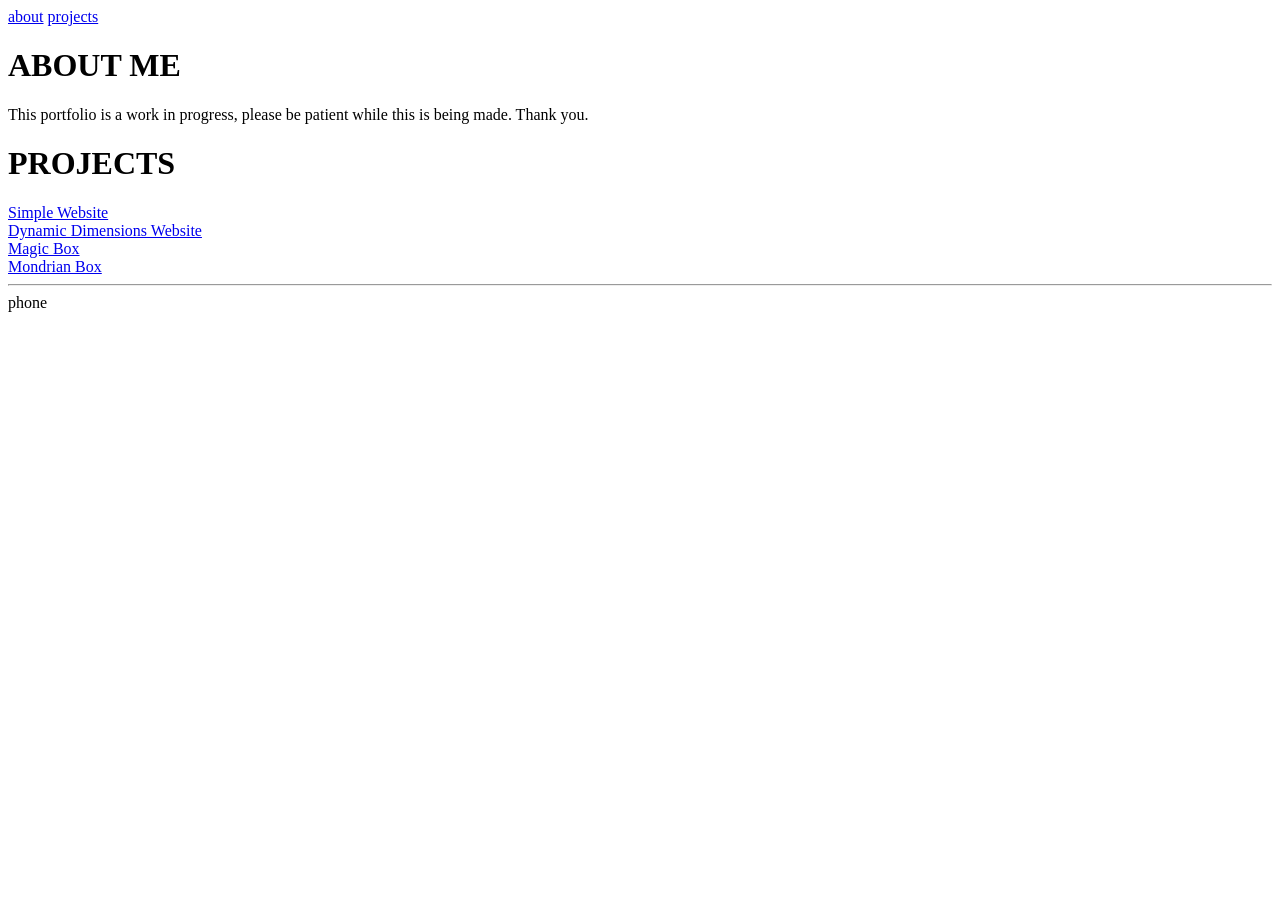
==== index.html @ cc670afc "added projects and separate pages" ====
<!DOCTYPE html>
<html lang="en">
<head>
    <meta charset="UTF-8">
    <meta name="viewport" content="width=device-width, initial-scale=1.0">
    <title>Document</title>
</head>
<body>
    <!--header-->
    <header>
        <nav>
            <a href="about.html">about</a>
            <a href="projects.html">projects</a>
        </nav>
    </header>
    <!--about-->
    <h1>ABOUT ME</h1>
    <p>This portfolio is a work in progress, please be patient while this is being made. Thank you.</p>
    <!--projects-->
    <h1>PROJECTS</h1>
    <a href="https://sruyxi.github.io/SimpleWebsite/" target="_blank">Simple Website</a> <br>
    <a href="https://sruyxi.github.io/DynamicDimensionWebsite-Simple/" target="_blank">Dynamic Dimensions Website</a> <br>
    <a href="https://sruyxi.github.io/MagicBox/" target="_blank">Magic Box</a> <br>
    <a href="https://sruyxi.github.io/MondrianBox/" target="_blank">Mondrian Box</a> <br>
    
    <!--contact-->
    <hr>
    <footer>
        <div>phone</div>
    </footer>
</body>
</html>
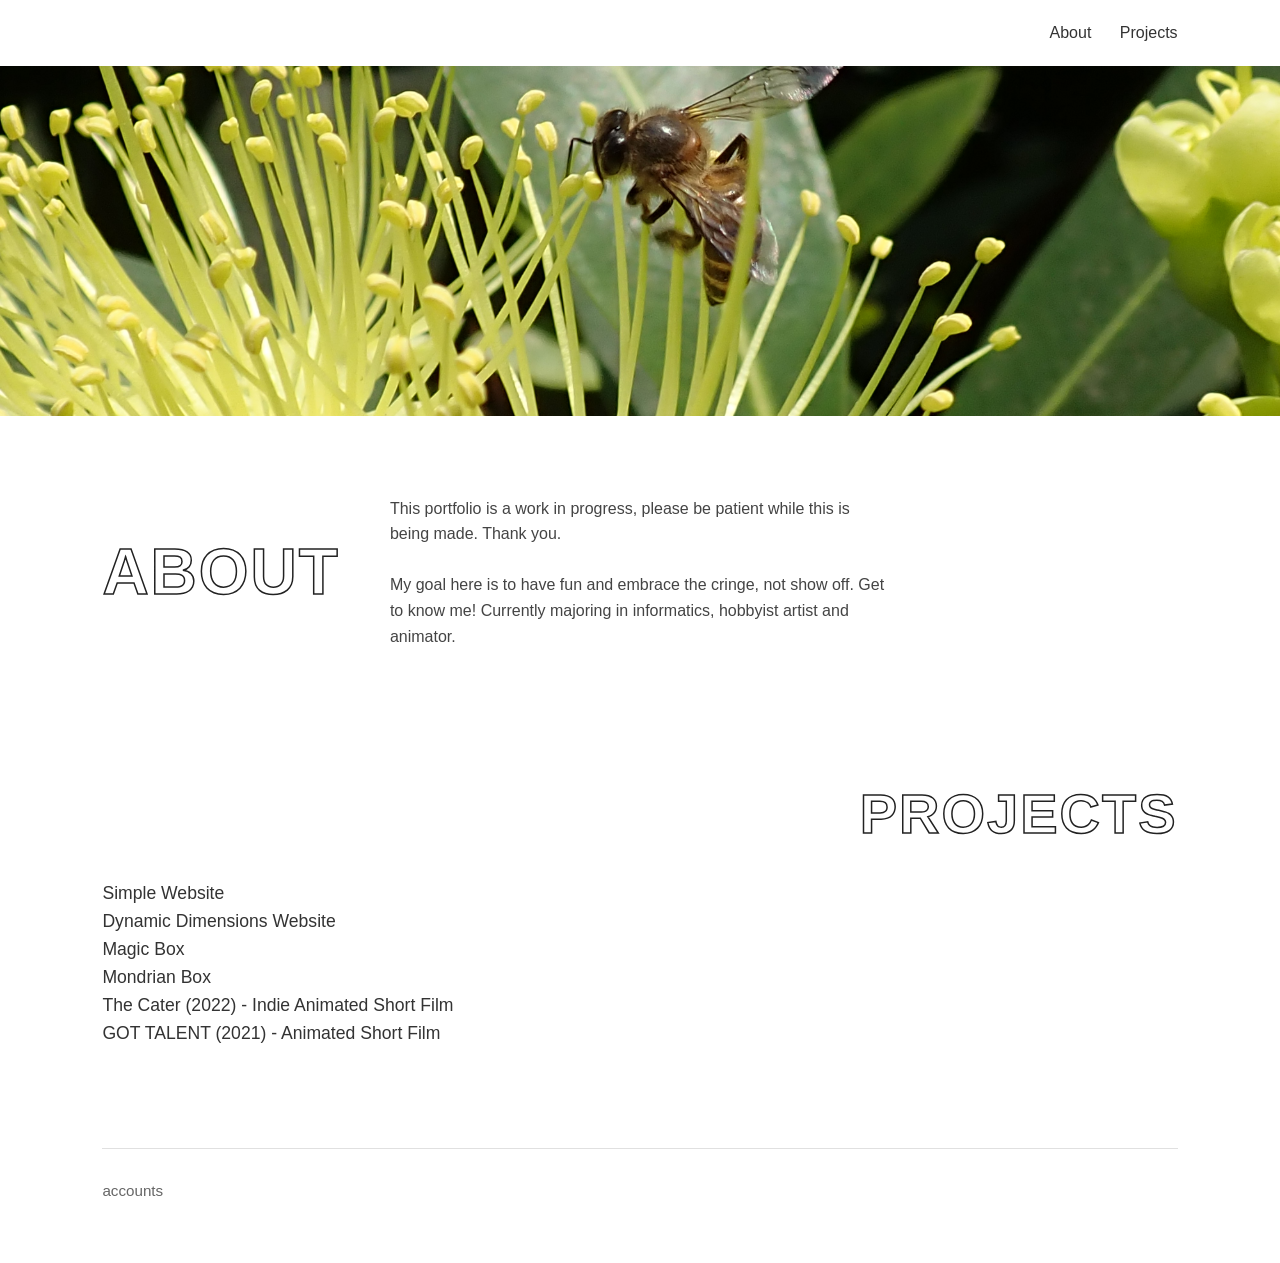
==== commit e51b099b: "update layout and added styling" ====
--- a/index.html
+++ b/index.html
@@ -3,30 +3,56 @@
 <head>
     <meta charset="UTF-8">
     <meta name="viewport" content="width=device-width, initial-scale=1.0">
-    <title>Document</title>
+    <title>Portfolio</title>
+    <link rel="stylesheet" href="style.css">
 </head>
 <body>
     <!--header-->
-    <header>
+    <header class="navbar">
         <nav>
-            <a href="about.html">about</a>
-            <a href="projects.html">projects</a>
+            <a href="about.html">About</a>
+            <a href="projects.html">Projects</a>
         </nav>
     </header>
+
+    <section class="banner">
+        <div class="banner-panel"></div>
+    </section>
+
     <!--about-->
-    <h1>ABOUT ME</h1>
-    <p>This portfolio is a work in progress, please be patient while this is being made. Thank you.</p>
+    <section class="about-section">
+        <div class="about-title">
+            <h1>ABOUT</h1>
+        </div>
+        <div class="about-content">
+            <p>This portfolio is a work in progress, please be patient while this is being made. Thank you.</p>
+            <br>
+            <p>
+                My goal here is to have fun and embrace the cringe, not show off. Get to know me! Currently majoring in informatics, hobbyist artist and animator.
+            </p>
+        </div>
+    </section>
     <!--projects-->
-    <h1>PROJECTS</h1>
-    <a href="https://sruyxi.github.io/SimpleWebsite/" target="_blank">Simple Website</a> <br>
-    <a href="https://sruyxi.github.io/DynamicDimensionWebsite-Simple/" target="_blank">Dynamic Dimensions Website</a> <br>
-    <a href="https://sruyxi.github.io/MagicBox/" target="_blank">Magic Box</a> <br>
-    <a href="https://sruyxi.github.io/MondrianBox/" target="_blank">Mondrian Box</a> <br>
+    <section class="project-section">
+        <div class="project-title">
+            <h1>PROJECTS</h1>
+        </div>
+        <div>
+            <a href="https://sruyxi.github.io/SimpleWebsite/" target="_blank">Simple Website</a> <br>
+            <a href="https://sruyxi.github.io/DynamicDimensionWebsite-Simple/" target="_blank">Dynamic Dimensions Website</a> <br>
+            <a href="https://sruyxi.github.io/MagicBox/" target="_blank">Magic Box</a> <br>
+            <a href="https://sruyxi.github.io/MondrianBox/" target="_blank">Mondrian Box</a> <br>
+            <a href="https://youtu.be/no4cqnFl0h4" target="_blank">The Cater (2022) - Indie Animated Short Film</a> <br>
+            <a href="https://drive.google.com/file/d/1hSCsEoshooVVm9CY_Yik7ED7oRqvDZxK/view?usp=sharing" target="_blank">GOT TALENT (2021) - Animated Short Film</a> <br>
+        </div>
+    </section>
     
     <!--contact-->
     <hr>
     <footer>
-        <div>phone</div>
+        <div>
+            <p>accounts</p>
+        </div>
     </footer>
 </body>
 </html>
--- a/style.css
+++ b/style.css
@@ -0,0 +1,112 @@
+* {
+    box-sizing: border-box;
+    margin: 0;
+    padding: 0;
+}
+
+body {
+    font-family: 'Helvetica', 'Arial', sans-serif;
+    color: #222;
+    background-color: #ffffff;
+    line-height: 1.6;
+}
+
+/* Header */
+.navbar {
+    display: flex;
+    justify-content: flex-end;
+    padding: 20px 8%;
+    background-color: #fff;
+}
+
+.navbar nav a {
+    text-decoration: none;
+    color: #333;
+    margin-left: 24px;
+    font-size: 1rem;
+    font-weight: 500;
+}
+
+.navbar nav a:hover {
+    color: #000;
+    text-decoration: underline;
+}
+
+/* Banner */
+.banner {
+    width: 100%;
+    height: 350px;
+    background-color: #1a1a1a;
+    overflow: hidden;
+}
+
+.banner-panel {
+    width: 100%;
+    height: 100%;
+    background-image: url('/media/P9060043.JPG');
+    background-size: cover;
+    background-position: center;
+}
+
+/* About Section */
+.about-section {
+    display: flex;
+    align-items: center;
+    padding: 80px 8%;
+    gap: 50px;
+}
+
+.about-title h1 {
+    font-size: 4rem;
+    font-weight: 800;
+    letter-spacing: 2px;
+    color: transparent;
+    -webkit-text-stroke: 1.5px #222;
+}
+
+.about-content p {
+    font-size: 1rem;
+    color: #444;
+    max-width: 500px;
+}
+
+/* Project Section */
+.project-section {
+    padding: 40px 8%;
+}
+
+.project-title {
+    text-align: right;
+}
+
+.project-title h1 {
+    font-size: 3.5rem;
+    font-weight: 800;
+    letter-spacing: 2px;
+    color: transparent;
+    -webkit-text-stroke: 1.5px #222;
+    margin-bottom: 20px;
+}
+
+.project-section a {
+    color: #333;
+    text-decoration: none;
+    font-size: 1.1rem;
+}
+
+.project-section a:hover {
+    text-decoration: underline;
+}
+
+/* Footer & Divider */
+hr {
+    margin: 60px 8% 0 8%;
+    border: 0;
+    border-top: 1px solid #e0e0e0;
+}
+
+footer {
+    padding: 30px 8% 60px 8%;
+    color: #666;
+    font-size: 0.95rem;
+}
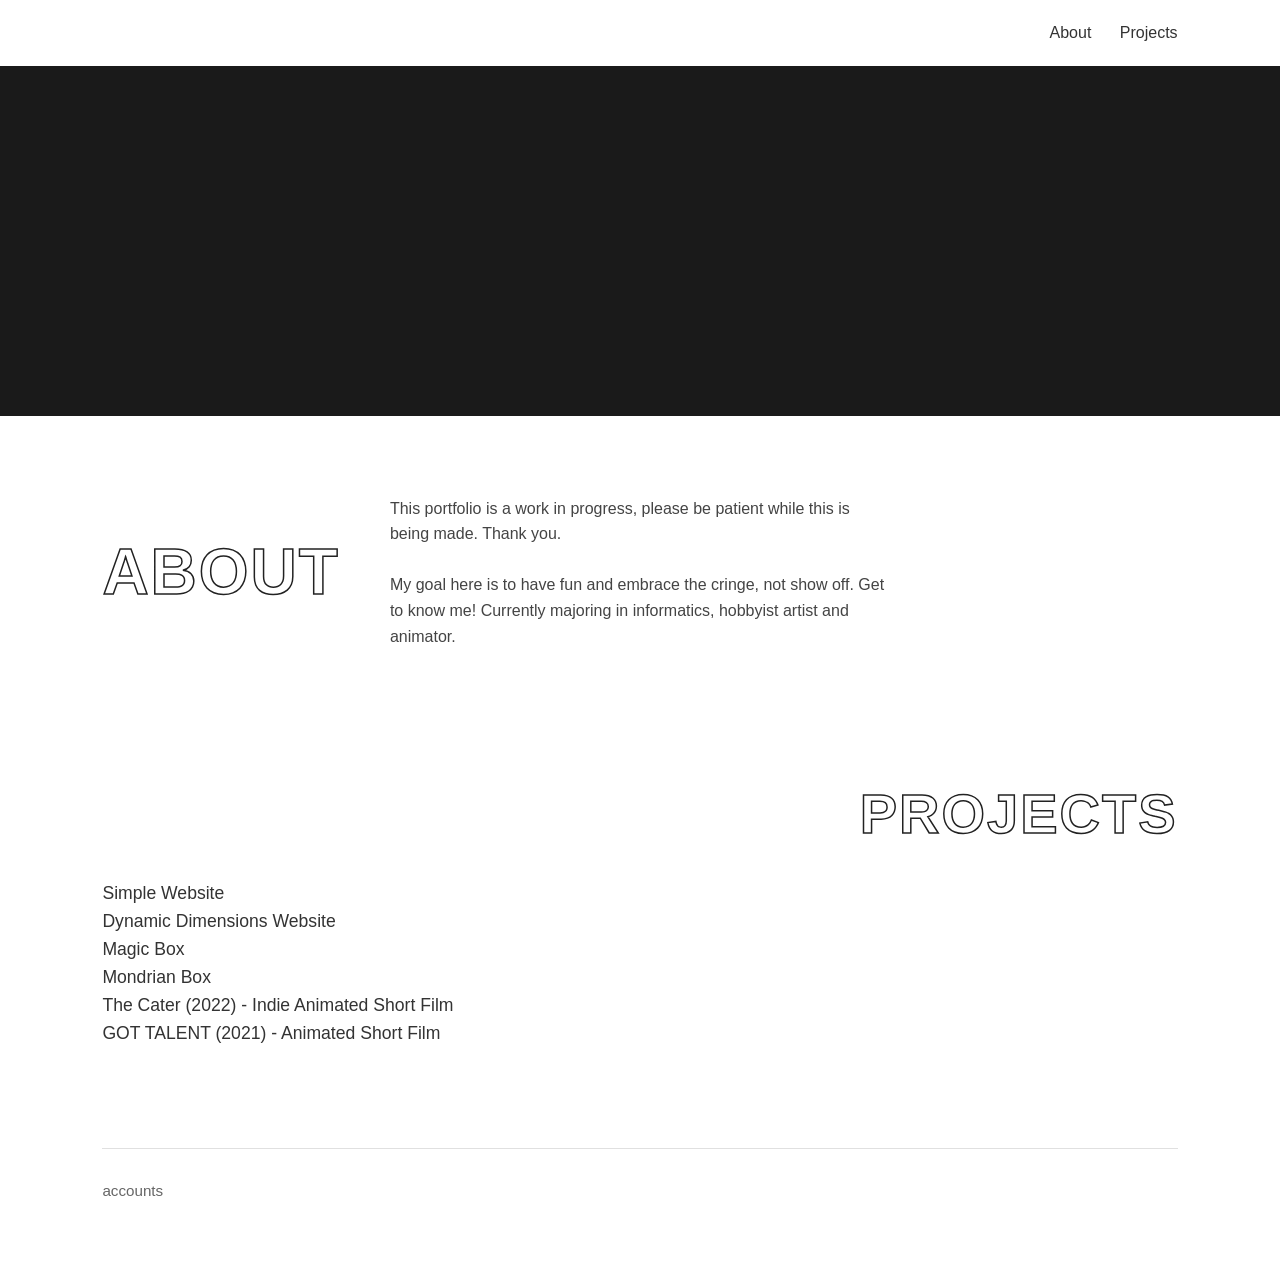
==== commit 13060862: "update link, removed banner image" ====
--- a/index.html
+++ b/index.html
@@ -43,7 +43,7 @@
             <a href="https://sruyxi.github.io/MagicBox/" target="_blank">Magic Box</a> <br>
             <a href="https://sruyxi.github.io/MondrianBox/" target="_blank">Mondrian Box</a> <br>
             <a href="https://youtu.be/no4cqnFl0h4" target="_blank">The Cater (2022) - Indie Animated Short Film</a> <br>
-            <a href="https://drive.google.com/file/d/1hSCsEoshooVVm9CY_Yik7ED7oRqvDZxK/view?usp=sharing" target="_blank">GOT TALENT (2021) - Animated Short Film</a> <br>
+            <a href="https://youtu.be/ZyhOjnJqjuE" target="_blank">GOT TALENT (2021) - Animated Short Film</a> <br>
         </div>
     </section>
     
--- a/style.css
+++ b/style.css
@@ -43,7 +43,7 @@
 .banner-panel {
     width: 100%;
     height: 100%;
-    background-image: url('/media/P9060043.JPG');
+    /* background-image: url('/media/P9060043.JPG'); */
     background-size: cover;
     background-position: center;
 }
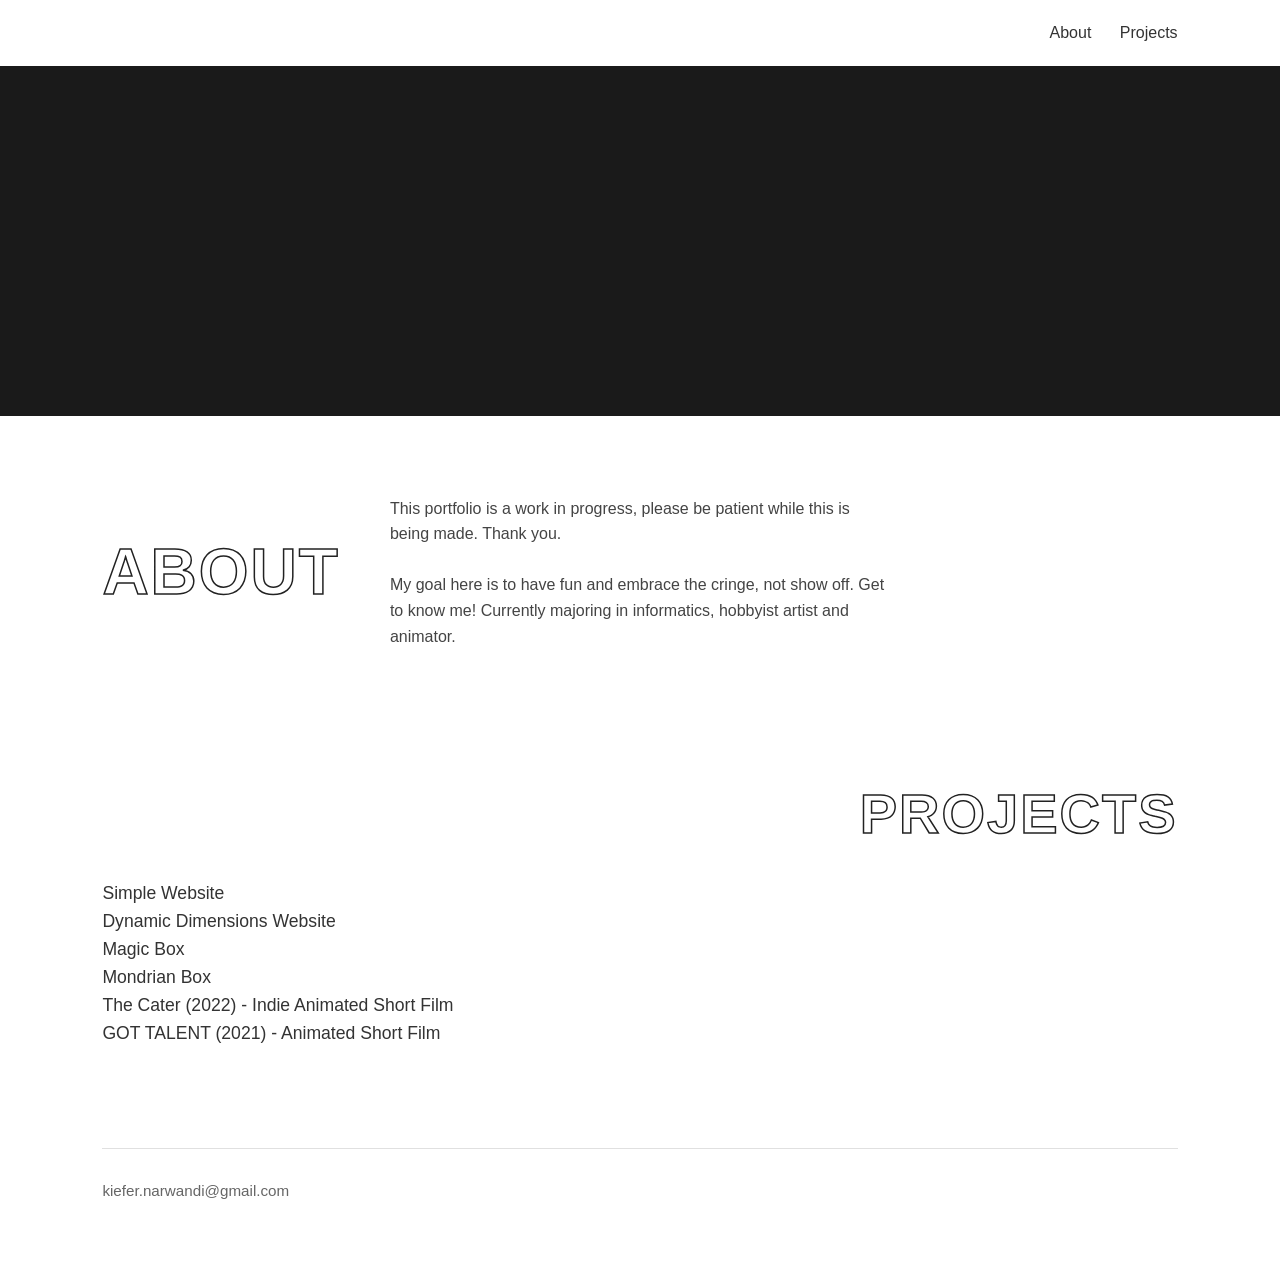
==== commit 91d61ae7: "added email" ====
--- a/index.html
+++ b/index.html
@@ -51,7 +51,7 @@
     <hr>
     <footer>
         <div>
-            <p>accounts</p>
+            <p>kiefer.narwandi@gmail.com</p>
         </div>
     </footer>
 </body>
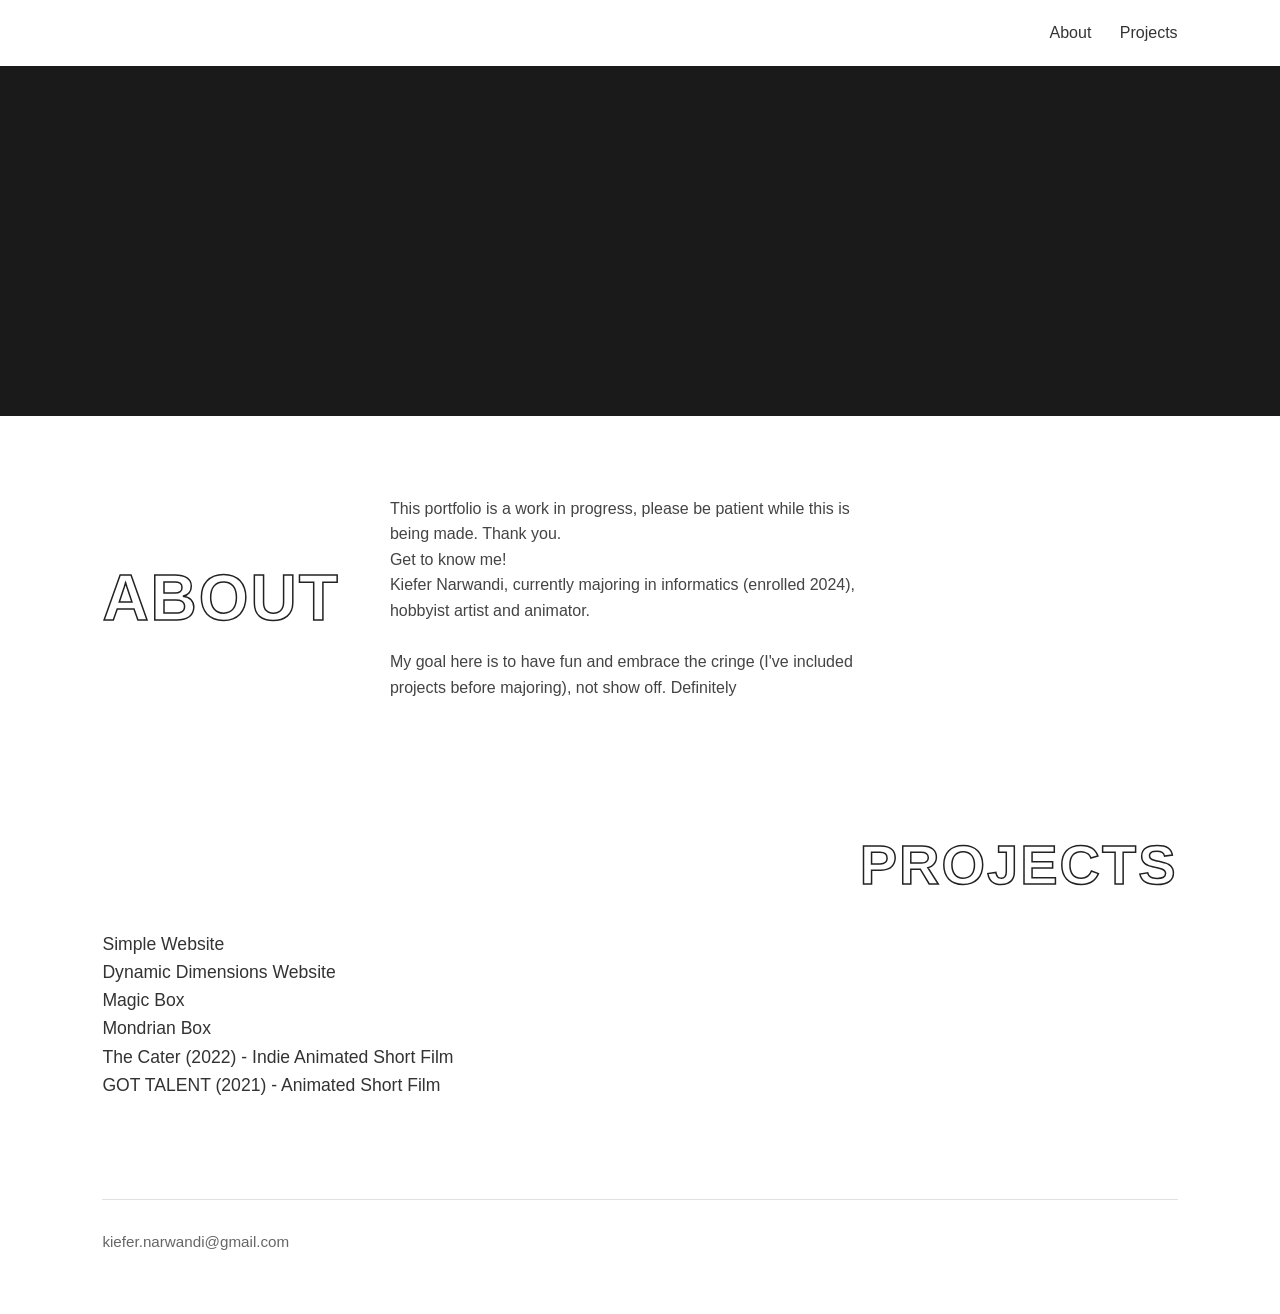
==== commit 5383d002: "removed pages, expanded bio" ====
--- a/index.html
+++ b/index.html
@@ -10,8 +10,8 @@
     <!--header-->
     <header class="navbar">
         <nav>
-            <a href="about.html">About</a>
-            <a href="projects.html">Projects</a>
+            <a href="#abtsect">About</a>
+            <a href="#prjsect">Projects</a>
         </nav>
     </header>
 
@@ -20,24 +20,26 @@
     </section>
 
     <!--about-->
-    <section class="about-section">
+    <section class="about-section" id="abtsect">
         <div class="about-title">
             <h1>ABOUT</h1>
         </div>
         <div class="about-content">
             <p>This portfolio is a work in progress, please be patient while this is being made. Thank you.</p>
+            <p>Get to know me!</p>
+            <p>Kiefer Narwandi, currently majoring in informatics (enrolled 2024), hobbyist artist and animator.</p>
             <br>
             <p>
-                My goal here is to have fun and embrace the cringe, not show off. Get to know me! Currently majoring in informatics, hobbyist artist and animator.
+                My goal here is to have fun and embrace the cringe (I've included projects before majoring), not show off. Definitely 
             </p>
         </div>
     </section>
     <!--projects-->
-    <section class="project-section">
+    <section class="project-section" id="prjsect">
         <div class="project-title">
             <h1>PROJECTS</h1>
         </div>
-        <div>
+        <div class="projects">
             <a href="https://sruyxi.github.io/SimpleWebsite/" target="_blank">Simple Website</a> <br>
             <a href="https://sruyxi.github.io/DynamicDimensionWebsite-Simple/" target="_blank">Dynamic Dimensions Website</a> <br>
             <a href="https://sruyxi.github.io/MagicBox/" target="_blank">Magic Box</a> <br>
--- a/style.css
+++ b/style.css
@@ -2,6 +2,10 @@
     box-sizing: border-box;
     margin: 0;
     padding: 0;
+}
+
+html {
+    scroll-behavior: smooth;
 }
 
 body {
@@ -43,7 +47,7 @@
 .banner-panel {
     width: 100%;
     height: 100%;
-    /* background-image: url('/media/P9060043.JPG'); */
+    background-image: url(https://images.unsplash.com/photo-1483728642387-6c3bdd6c93e5?q=80&w=2076&auto=format&fit=crop&ixlib=rb-4.1.0&ixid=M3wxMjA3fDB8MHxwaG90by1wYWdlfHx8fGVufDB8fHx8fA%3D%3D);
     background-size: cover;
     background-position: center;
 }
@@ -109,4 +113,6 @@
     padding: 30px 8% 60px 8%;
     color: #666;
     font-size: 0.95rem;
-}+}
+
+/* Mobile Dimensions */
